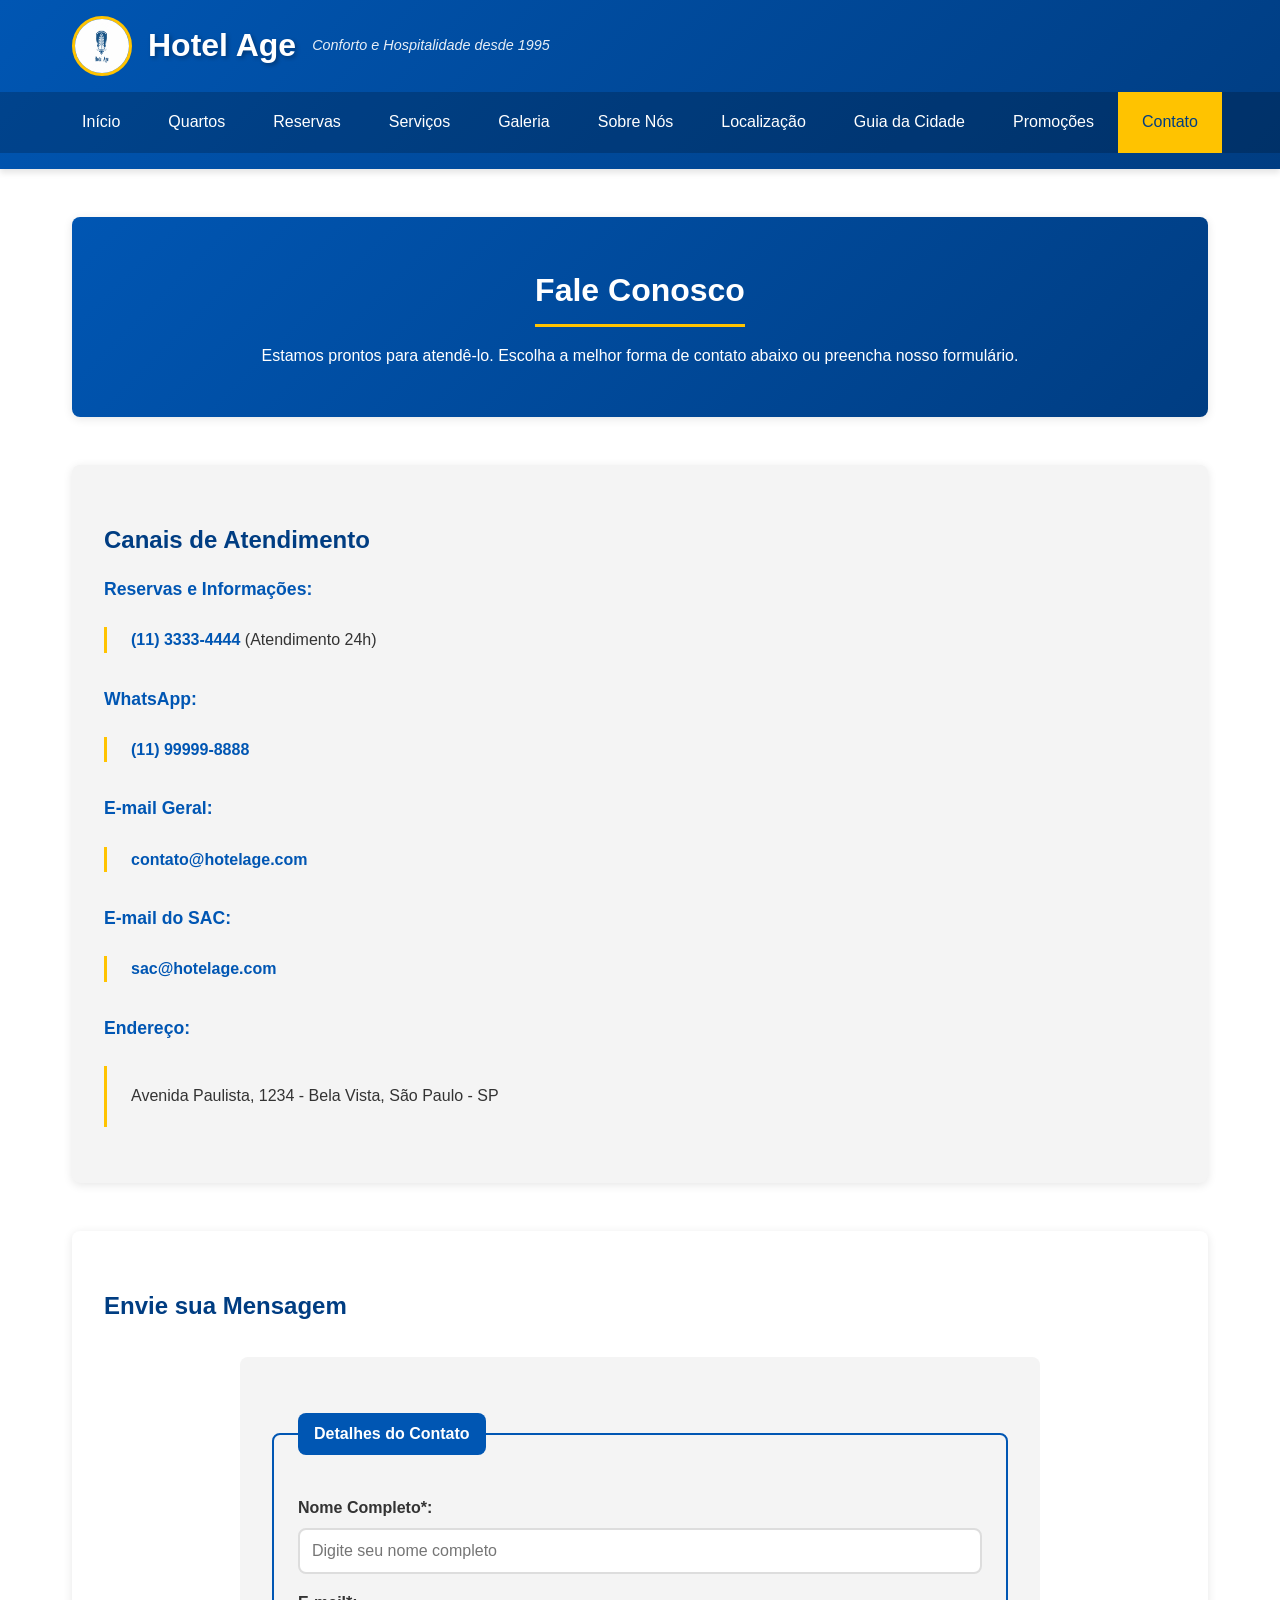
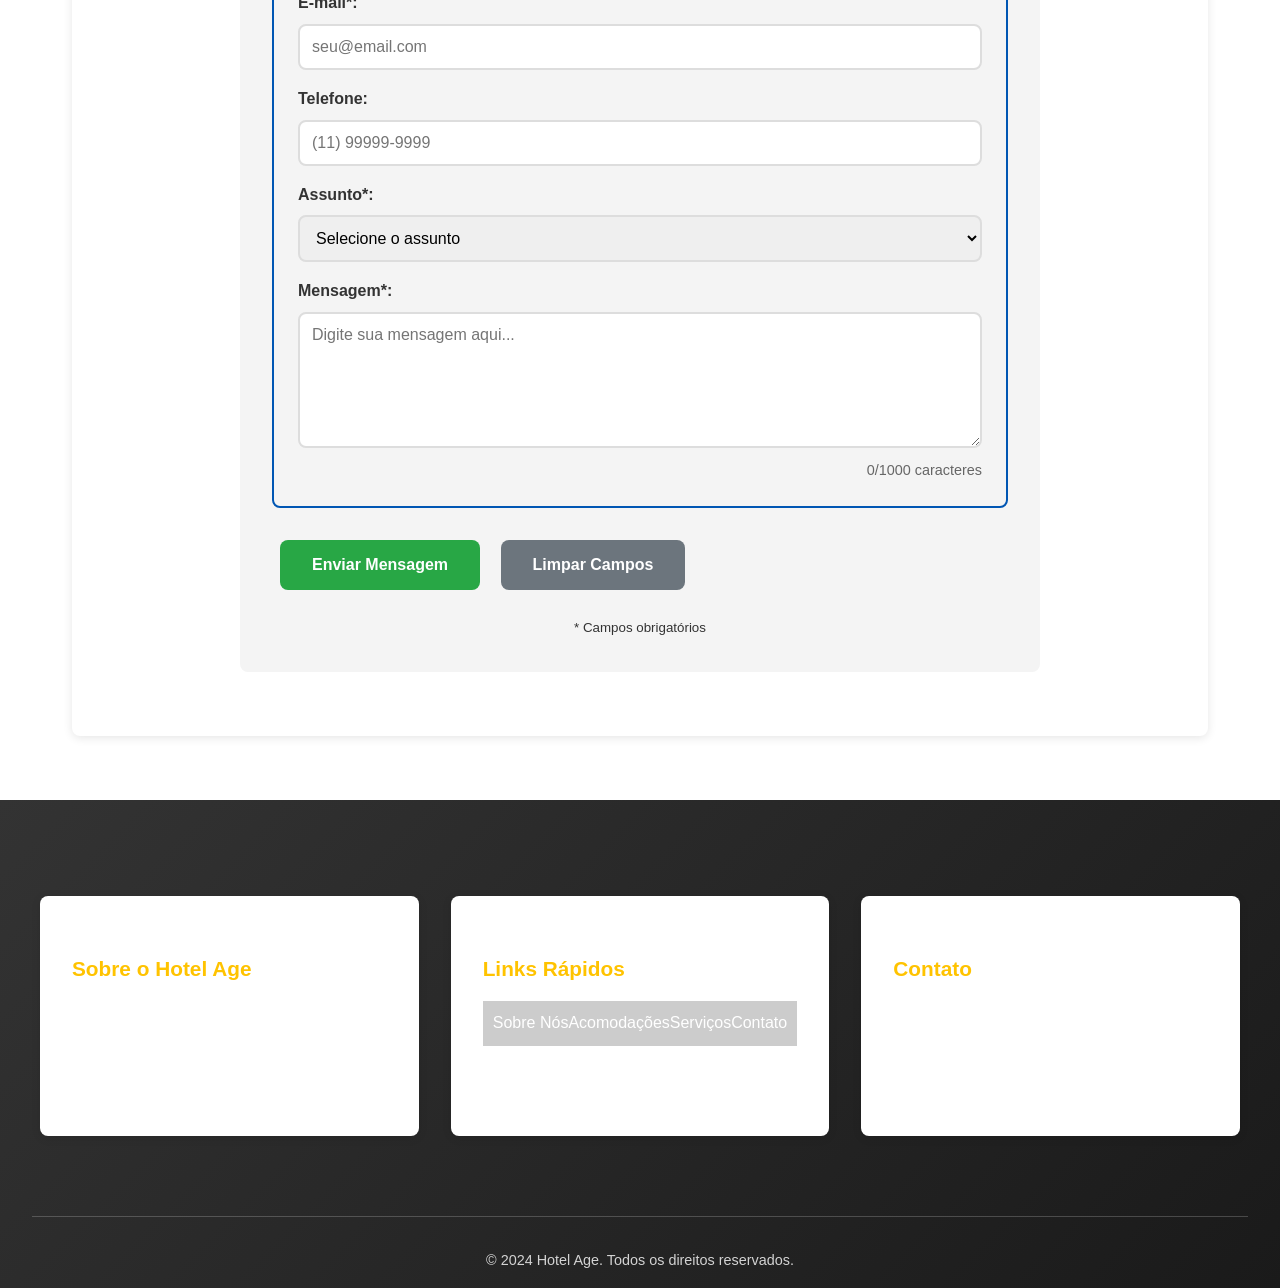
==== contato.html @ 26980107 "Add files via upload" ====
<!DOCTYPE html>
<html lang="pt-BR">
<head>
    <meta charset="UTF-8">
    <meta name="viewport" content="width=device-width, initial-scale=1.0">
    <title>Hotel Age - Fale Conosco</title>
    <link rel="stylesheet" href="css/style.css">
</head>
<body>
    <header>
        <div>
            <img src="img/logo hotel.png" alt="Logo Hotel Age - Sua melhor hospedagem">
            <h1>Hotel Age</h1>
            <p>Conforto e Hospitalidade desde 1995</p>
        </div>
        <nav aria-label="Menu Principal">
            <ul>
                <li><a href="index.html">Início</a></li>
                <li><a href="quartos.html">Quartos</a></li>
                <li><a href="reservas.html">Reservas</a></li>
                <li><a href="servicos.html">Serviços</a></li>
                <li><a href="galeria.html">Galeria</a></li>
                <li><a href="sobre.html">Sobre Nós</a></li>
                <li><a href="localizacao.html">Localização</a></li>
                <li><a href="guia-cidade.html">Guia da Cidade</a></li>
                <li><a href="promocoes.html">Promoções</a></li>
                <li><a href="contato.html" aria-current="page">Contato</a></li>
            </ul>
        </nav>
    </header>

    <main>
        <section id="header-contato">
            <h2>Fale Conosco</h2>
            <p>Estamos prontos para atendê-lo. Escolha a melhor forma de contato abaixo ou preencha nosso formulário.</p>
        </section>

        <section id="info-contato">
            <h3>Canais de Atendimento</h3>
            <dl>
                <dt>Reservas e Informações:</dt>
                <dd><a href="tel:+551133334444">(11) 3333-4444</a> (Atendimento 24h)</dd>
                
                <dt>WhatsApp:</dt>
                <dd><a href="https://wa.me/5511999998888" target="_blank">(11) 99999-8888</a></dd>
                
                <dt>E-mail Geral:</dt>
                <dd><a href="mailto:contato@hotelage.com">contato@hotelage.com</a></dd>
                
                <dt>E-mail do SAC:</dt>
                <dd><a href="mailto:sac@hotelage.com">sac@hotelage.com</a></dd>
                
                <dt>Endereço:</dt>
                <dd><address>Avenida Paulista, 1234 - Bela Vista, São Paulo - SP</address></dd>
            </dl>
        </section>

        <section id="formulario-contato">
            <h3>Envie sua Mensagem</h3>
            <form action="enviar_contato.php" method="post">
                <fieldset>
                    <legend>Detalhes do Contato</legend>

                    <div>
                        <label for="nome">Nome Completo*:</label>
                        <input type="text" id="nome" name="nome" required placeholder="Digite seu nome completo">
                    </div>

                    <div>
                        <label for="email-contato">E-mail*:</label>
                        <input type="email" id="email-contato" name="email" required placeholder="seu@email.com">
                    </div>

                    <div>
                        <label for="telefone">Telefone:</label>
                        <input type="tel" id="telefone" name="telefone" placeholder="(11) 99999-9999">
                    </div>

                    <div>
                        <label for="assunto">Assunto*:</label>
                        <select id="assunto" name="assunto" required>
                            <option value="">Selecione o assunto</option>
                            <option value="reserva">Dúvidas sobre Reserva</option>
                            <option value="orcamento">Orçamento para Eventos</option>
                            <option value="feedback">Sugestões ou Reclamações (SAC)</option>
                            <option value="outros">Outros Assuntos</option>
                        </select>
                    </div>

                    <div>
                        <label for="mensagem">Mensagem*:</label>
                        <textarea id="mensagem" name="mensagem" rows="6" required maxlength="1000" placeholder="Digite sua mensagem aqui..."></textarea>
                    </div>
                </fieldset>

                <div>
                    <button type="submit">Enviar Mensagem</button>
                    <button type="reset">Limpar Campos</button>
                </div>

                <p style="text-align: center; margin-top: 1rem;"><small>* Campos obrigatórios</small></p>
            </form>
        </section>
    </main>

    <footer>
        <div>
            <section>
                <h3>Sobre o Hotel Age</h3>
                <p>Desde 1995 oferecendo a melhor experiência em hospitalidade.</p>
            </section>

            <section>
                <h3>Links Rápidos</h3>
                <nav aria-label="Links do Rodapé">
                    <ul>
                        <li><a href="sobre.html">Sobre Nós</a></li>
                        <li><a href="quartos.html">Acomodações</a></li>
                        <li><a href="servicos.html">Serviços</a></li>
                        <li><a href="contato.html">Contato</a></li>
                    </ul>
                </nav>
            </section>

            <section>
                <h3>Contato</h3>
                <address>
                    <p>Rua Palmeira de Leque, Av. São Miguel, 45</p>
                    <p>São Paulo - SP, 08061-430</p>
                    <p>Tel: <a href="tel:+551133334444">(11) 94554-4267</a></p>
                </address>
            </section>
        </div>

        <hr>

        <div>
            <p>&copy; 2024 Hotel Age. Todos os direitos reservados.</p>
        </div>
    </footer>

    <script src="js/script.js"></script>
</body>
</html>
---- css/style.css ----
/* ===================================
   HOTEL AGE - ESTILOS PRINCIPAIS
   =================================== */

/* Reset e Configurações Gerais */
* {
    margin: 0;
    padding: 0;
    box-sizing: border-box;
}

:root {
    --primary-color: #0056b3;
    --secondary-color: #FFC300;
    --dark-blue: #003d82;
    --light-gray: #f4f4f4;
    --dark-gray: #333;
    --white: #ffffff;
    --text-color: #333;
    --border-radius: 8px;
    --transition: all 0.3s ease;
}

body {
    font-family: 'Segoe UI', Tahoma, Geneva, Verdana, sans-serif;
    line-height: 1.6;
    color: var(--text-color);
    background-color: var(--white);
}

img {
    max-width: 100%;
    height: auto;
    display: block;
}

a {
    text-decoration: none;
    color: inherit;
    transition: var(--transition);
}

/* ===================================
   HEADER E NAVEGAÇÃO
   =================================== */

header {
    background: linear-gradient(135deg, var(--primary-color), var(--dark-blue));
    color: var(--white);
    padding: 1rem 0;
    box-shadow: 0 4px 6px rgba(0, 0, 0, 0.1);
    position: sticky;
    top: 0;
    z-index: 1000;
}

header > div:first-child {
    max-width: 1200px;
    margin: 0 auto;
    padding: 0 2rem;
    display: flex;
    align-items: center;
    gap: 1rem;
}

header img {
    width: 60px;
    height: 60px;
    border-radius: 50%;
    border: 3px solid var(--secondary-color);
}

header h1 {
    font-size: 2rem;
    text-shadow: 2px 2px 4px rgba(0, 0, 0, 0.3);
}

header > div:first-child > p {
    font-size: 0.9rem;
    font-style: italic;
    opacity: 0.9;
}

/* Navegação */
nav {
    background-color: rgba(0, 0, 0, 0.2);
    margin-top: 1rem;
}

nav ul {
    list-style: none;
    display: flex;
    justify-content: center;
    flex-wrap: wrap;
    max-width: 1200px;
    margin: 0 auto;
    padding: 0 1rem;
}

nav li {
    margin: 0;
}

nav a {
    display: block;
    padding: 1rem 1.5rem;
    color: var(--white);
    font-weight: 500;
    transition: var(--transition);
    position: relative;
}

nav a:hover,
nav a[aria-current="page"] {
    background-color: var(--secondary-color);
    color: var(--dark-blue);
}

nav a::after {
    content: '';
    position: absolute;
    bottom: 0;
    left: 50%;
    width: 0;
    height: 3px;
    background-color: var(--secondary-color);
    transition: var(--transition);
    transform: translateX(-50%);
}

nav a:hover::after {
    width: 80%;
}

/* ===================================
   CAROUSEL / BANNER PRINCIPAL
   =================================== */

#hero {
    position: relative;
    overflow: hidden;
    background-color: var(--dark-gray);
    min-height: 500px;
}

.carousel-container {
    position: relative;
    width: 100%;
    height: 500px;
    overflow: hidden;
}

.carousel-slide {
    display: none;
    width: 100%;
    height: 100%;
    position: relative;
    animation: fadeIn 0.8s ease-in-out;
}

.carousel-slide.active {
    display: block;
}

.carousel-slide img {
    width: 100%;
    height: 100%;
    object-fit: cover;
}

.carousel-content {
    position: absolute;
    top: 50%;
    left: 50%;
    transform: translate(-50%, -50%);
    text-align: center;
    color: var(--white);
    background: rgba(0, 0, 0, 0.6);
    padding: 2rem 3rem;
    border-radius: var(--border-radius);
    backdrop-filter: blur(5px);
}

.carousel-content h2 {
    font-size: 2.5rem;
    margin-bottom: 1rem;
    text-shadow: 2px 2px 4px rgba(0, 0, 0, 0.5);
}

.carousel-content p {
    font-size: 1.2rem;
    margin-bottom: 1.5rem;
}

/* Controles do Carousel */
.carousel-btn {
    position: absolute;
    top: 50%;
    transform: translateY(-50%);
    background-color: rgba(0, 0, 0, 0.5);
    color: var(--white);
    border: none;
    padding: 1rem;
    cursor: pointer;
    font-size: 2rem;
    transition: var(--transition);
    z-index: 10;
}

.carousel-btn:hover {
    background-color: var(--secondary-color);
    color: var(--dark-blue);
}

.carousel-btn.prev {
    left: 1rem;
}

.carousel-btn.next {
    right: 1rem;
}

/* Indicadores do Carousel */
.carousel-indicators {
    position: absolute;
    bottom: 1rem;
    left: 50%;
    transform: translateX(-50%);
    display: flex;
    gap: 0.5rem;
    z-index: 10;
}

.indicator {
    width: 12px;
    height: 12px;
    border-radius: 50%;
    background-color: rgba(255, 255, 255, 0.5);
    border: 2px solid var(--white);
    cursor: pointer;
    transition: var(--transition);
}

.indicator.active {
    background-color: var(--secondary-color);
    transform: scale(1.2);
}

@keyframes fadeIn {
    from {
        opacity: 0;
    }
    to {
        opacity: 1;
    }
}

/* ===================================
   MAIN CONTENT
   =================================== */

main {
    max-width: 1200px;
    margin: 2rem auto;
    padding: 0 2rem;
}

section {
    margin: 3rem 0;
    padding: 2rem;
    background-color: var(--white);
    border-radius: var(--border-radius);
    box-shadow: 0 2px 10px rgba(0, 0, 0, 0.1);
}

section h2 {
    color: var(--primary-color);
    font-size: 2rem;
    margin-bottom: 1rem;
    padding-bottom: 0.5rem;
    border-bottom: 3px solid var(--secondary-color);
}

section h3 {
    color: var(--dark-blue);
    font-size: 1.5rem;
    margin: 1.5rem 0 1rem;
}

section h4 {
    color: var(--primary-color);
    font-size: 1.2rem;
    margin: 1rem 0 0.5rem;
}

/* ===================================
   SELO DE QUALIDADE
   =================================== */

#selo-qualidade {
    text-align: center;
    background: linear-gradient(135deg, var(--light-gray), var(--white));
}

#selo-qualidade svg {
    margin: 1rem auto;
    filter: drop-shadow(0 4px 6px rgba(0, 0, 0, 0.2));
}

/* ===================================
   FORMULÁRIOS
   =================================== */

form {
    background-color: var(--light-gray);
    padding: 2rem;
    border-radius: var(--border-radius);
    max-width: 800px;
    margin: 2rem auto;
}

fieldset {
    border: 2px solid var(--primary-color);
    border-radius: var(--border-radius);
    padding: 1.5rem;
    margin: 1.5rem 0;
}

legend {
    background-color: var(--primary-color);
    color: var(--white);
    padding: 0.5rem 1rem;
    border-radius: var(--border-radius);
    font-weight: bold;
}

label {
    display: block;
    margin-top: 1rem;
    font-weight: 600;
    color: var(--dark-gray);
}

input[type="text"],
input[type="email"],
input[type="tel"],
input[type="date"],
input[type="number"],
select,
textarea {
    width: 100%;
    padding: 0.75rem;
    margin-top: 0.5rem;
    border: 2px solid #ddd;
    border-radius: var(--border-radius);
    font-size: 1rem;
    transition: var(--transition);
    font-family: inherit;
}

input:focus,
select:focus,
textarea:focus {
    outline: none;
    border-color: var(--primary-color);
    box-shadow: 0 0 0 3px rgba(0, 86, 179, 0.1);
}

textarea {
    resize: vertical;
    min-height: 120px;
}

button {
    background-color: var(--primary-color);
    color: var(--white);
    padding: 1rem 2rem;
    border: none;
    border-radius: var(--border-radius);
    font-size: 1rem;
    font-weight: bold;
    cursor: pointer;
    transition: var(--transition);
    margin: 0.5rem;
}

button:hover {
    background-color: var(--dark-blue);
    transform: translateY(-2px);
    box-shadow: 0 4px 8px rgba(0, 0, 0, 0.2);
}

button[type="reset"] {
    background-color: #6c757d;
}

button[type="reset"]:hover {
    background-color: #5a6268;
}

button[type="submit"] {
    background-color: #28a745;
}

button[type="submit"]:hover {
    background-color: #218838;
}

/* Estilos específicos para formulário de contato */
#header-contato {
    background: linear-gradient(135deg, var(--primary-color), var(--dark-blue));
    color: var(--white);
    text-align: center;
    padding: 3rem 2rem;
    border-radius: var(--border-radius);
}

#header-contato h2 {
    color: var(--white);
    border-bottom: 3px solid var(--secondary-color);
    display: inline-block;
    padding-bottom: 0.5rem;
}

#info-contato {
    background-color: var(--light-gray);
}

#info-contato dl {
    display: grid;
    gap: 1.5rem;
}

#info-contato dt {
    font-size: 1.1rem;
    color: var(--primary-color);
    margin-top: 0;
}

#info-contato dd {
    margin-left: 0;
    padding-left: 1.5rem;
    border-left: 3px solid var(--secondary-color);
}

#info-contato a {
    color: var(--primary-color);
    font-weight: 600;
}

#info-contato a:hover {
    color: var(--dark-blue);
    text-decoration: underline;
}

#formulario-contato {
    background-color: var(--white);
}

#formulario-contato form > div:last-child {
    text-align: center;
    margin-top: 2rem;
}

/* ===================================
   CARTÕES E ARTIGOS
   =================================== */

article {
    margin: 2rem 0;
    padding: 2rem;
    background-color: var(--white);
    border-radius: var(--border-radius);
    box-shadow: 0 4px 6px rgba(0, 0, 0, 0.1);
    transition: var(--transition);
}

article:hover {
    transform: translateY(-5px);
    box-shadow: 0 8px 15px rgba(0, 0, 0, 0.2);
}

article img {
    border-radius: var(--border-radius);
    margin: 1rem 0;
}

article header h3,
article header h4 {
    color: var(--primary-color);
}

figure {
    margin: 1.5rem 0;
}

figcaption {
    text-align: center;
    font-style: italic;
    color: #666;
    margin-top: 0.5rem;
}

/* ===================================
   TABELAS
   =================================== */

table {
    width: 100%;
    border-collapse: collapse;
    margin: 2rem 0;
    background-color: var(--white);
    box-shadow: 0 2px 10px rgba(0, 0, 0, 0.1);
}

table caption {
    font-size: 1.3rem;
    font-weight: bold;
    color: var(--primary-color);
    padding: 1rem;
    background-color: var(--light-gray);
}

th {
    background-color: var(--primary-color);
    color: var(--white);
    padding: 1rem;
    text-align: left;
    font-weight: bold;
}

td {
    padding: 1rem;
    border-bottom: 1px solid #ddd;
}

tr:hover {
    background-color: var(--light-gray);
}

/* ===================================
   LISTAS
   =================================== */

ul, ol {
    margin: 1rem 0;
    padding-left: 2rem;
}

li {
    margin: 0.5rem 0;
    line-height: 1.8;
}

dl {
    margin: 1rem 0;
}

dt {
    font-weight: bold;
    color: var(--primary-color);
    margin-top: 1rem;
}

dd {
    margin-left: 2rem;
    margin-bottom: 0.5rem;
}

/* ===================================
   GALERIA
   =================================== */

#galeria-quartos > article > div,
#galeria-areas-comuns > article > div,
#galeria-restaurante > div {
    display: grid;
    grid-template-columns: repeat(auto-fit, minmax(300px, 1fr));
    gap: 1.5rem;
    margin: 1.5rem 0;
}

/* ===================================
   VÍDEO E ÁUDIO
   =================================== */

video, audio {
    width: 100%;
    max-width: 800px;
    margin: 1rem auto;
    display: block;
    border-radius: var(--border-radius);
    box-shadow: 0 4px 10px rgba(0, 0, 0, 0.2);
}

/* ===================================
   LOCALIZAÇÃO / IFRAME
   =================================== */

iframe {
    width: 100%;
    max-width: 100%;
    height: 450px;
    border: none;
    border-radius: var(--border-radius);
    box-shadow: 0 4px 10px rgba(0, 0, 0, 0.2);
    margin: 2rem 0;
}

/* Estilos específicos para página de localização */
body > h1 {
    color: var(--primary-color);
    text-align: center;
    padding: 2rem;
    margin: 2rem auto;
    max-width: 1200px;
}

body > iframe {
    display: block;
    margin: 0 auto;
    max-width: 1200px;
}

body > p {
    text-align: center;
    font-size: 1.2rem;
    color: var(--dark-gray);
    margin: 2rem auto;
    max-width: 1200px;
    padding: 0 2rem;
}

/* ===================================
   ENDEREÇO
   =================================== */

address {
    font-style: normal;
    line-height: 1.8;
    margin: 1rem 0;
}

/* ===================================
   LINKS E BOTÕES CTA
   =================================== */

section#cta,
section#cta-galeria,
section#ajuda {
    text-align: center;
    background: linear-gradient(135deg, var(--primary-color), var(--dark-blue));
    color: var(--white);
    padding: 3rem 2rem;
}

section#cta h2,
section#cta-galeria h2 {
    color: var(--white);
    border-bottom: 3px solid var(--secondary-color);
    display: inline-block;
    padding-bottom: 0.5rem;
}

section#cta a,
section#cta-galeria a,
.btn-primary {
    display: inline-block;
    background-color: var(--secondary-color);
    color: var(--dark-blue);
    padding: 1rem 2rem;
    margin: 1rem 0.5rem;
    border-radius: var(--border-radius);
    font-weight: bold;
    transition: var(--transition);
}

section#cta a:hover,
section#cta-galeria a:hover,
.btn-primary:hover {
    background-color: var(--white);
    transform: translateY(-3px);
    box-shadow: 0 6px 12px rgba(0, 0, 0, 0.3);
}

/* ===================================
   FOOTER
   =================================== */

footer {
    background: linear-gradient(135deg, var(--dark-gray), #1a1a1a);
    color: var(--white);
    padding: 3rem 2rem 1rem;
    margin-top: 4rem;
}

footer > div:first-child {
    max-width: 1200px;
    margin: 0 auto;
    display: grid;
    grid-template-columns: repeat(auto-fit, minmax(250px, 1fr));
    gap: 2rem;
}

footer h3 {
    color: var(--secondary-color);
    margin-bottom: 1rem;
    font-size: 1.3rem;
}

footer nav ul {
    list-style: none;
    padding: 0;
}

footer nav a {
    color: var(--white);
    display: block;
    padding: 0.5rem 0;
    transition: var(--transition);
}

footer nav a:hover {
    color: var(--secondary-color);
    padding-left: 0.5rem;
}

footer hr {
    margin: 2rem 0;
    border: none;
    border-top: 1px solid rgba(255, 255, 255, 0.2);
}

footer > div:last-child {
    text-align: center;
    font-size: 0.9rem;
    opacity: 0.8;
}

/* ===================================
   RESPONSIVIDADE
   =================================== */

@media (max-width: 768px) {
    header h1 {
        font-size: 1.5rem;
    }
    
    nav ul {
        flex-direction: column;
    }
    
    nav a {
        padding: 0.75rem 1rem;
    }
    
    .carousel-content h2 {
        font-size: 1.8rem;
    }
    
    .carousel-content p {
        font-size: 1rem;
    }
    
    .carousel-btn {
        padding: 0.5rem;
        font-size: 1.5rem;
    }
    
    main {
        padding: 0 1rem;
    }
    
    section {
        padding: 1.5rem;
    }
    
    table {
        font-size: 0.9rem;
    }
    
    th, td {
        padding: 0.5rem;
    }
}

@media (max-width: 480px) {
    .carousel-container {
        height: 300px;
    }
    
    .carousel-content {
        padding: 1rem 1.5rem;
    }
    
    .carousel-content h2 {
        font-size: 1.3rem;
    }
    
    .carousel-content p {
        font-size: 0.9rem;
    }
}

/* ===================================
   ANIMAÇÕES
   =================================== */

@keyframes slideInFromLeft {
    from {
        transform: translateX(-100%);
        opacity: 0;
    }
    to {
        transform: translateX(0);
        opacity: 1;
    }
}

@keyframes slideInFromRight {
    from {
        transform: translateX(100%);
        opacity: 0;
    }
    to {
        transform: translateX(0);
        opacity: 1;
    }
}

.animate-left {
    animation: slideInFromLeft 0.8s ease-out;
}

.animate-right {
    animation: slideInFromRight 0.8s ease-out;
}
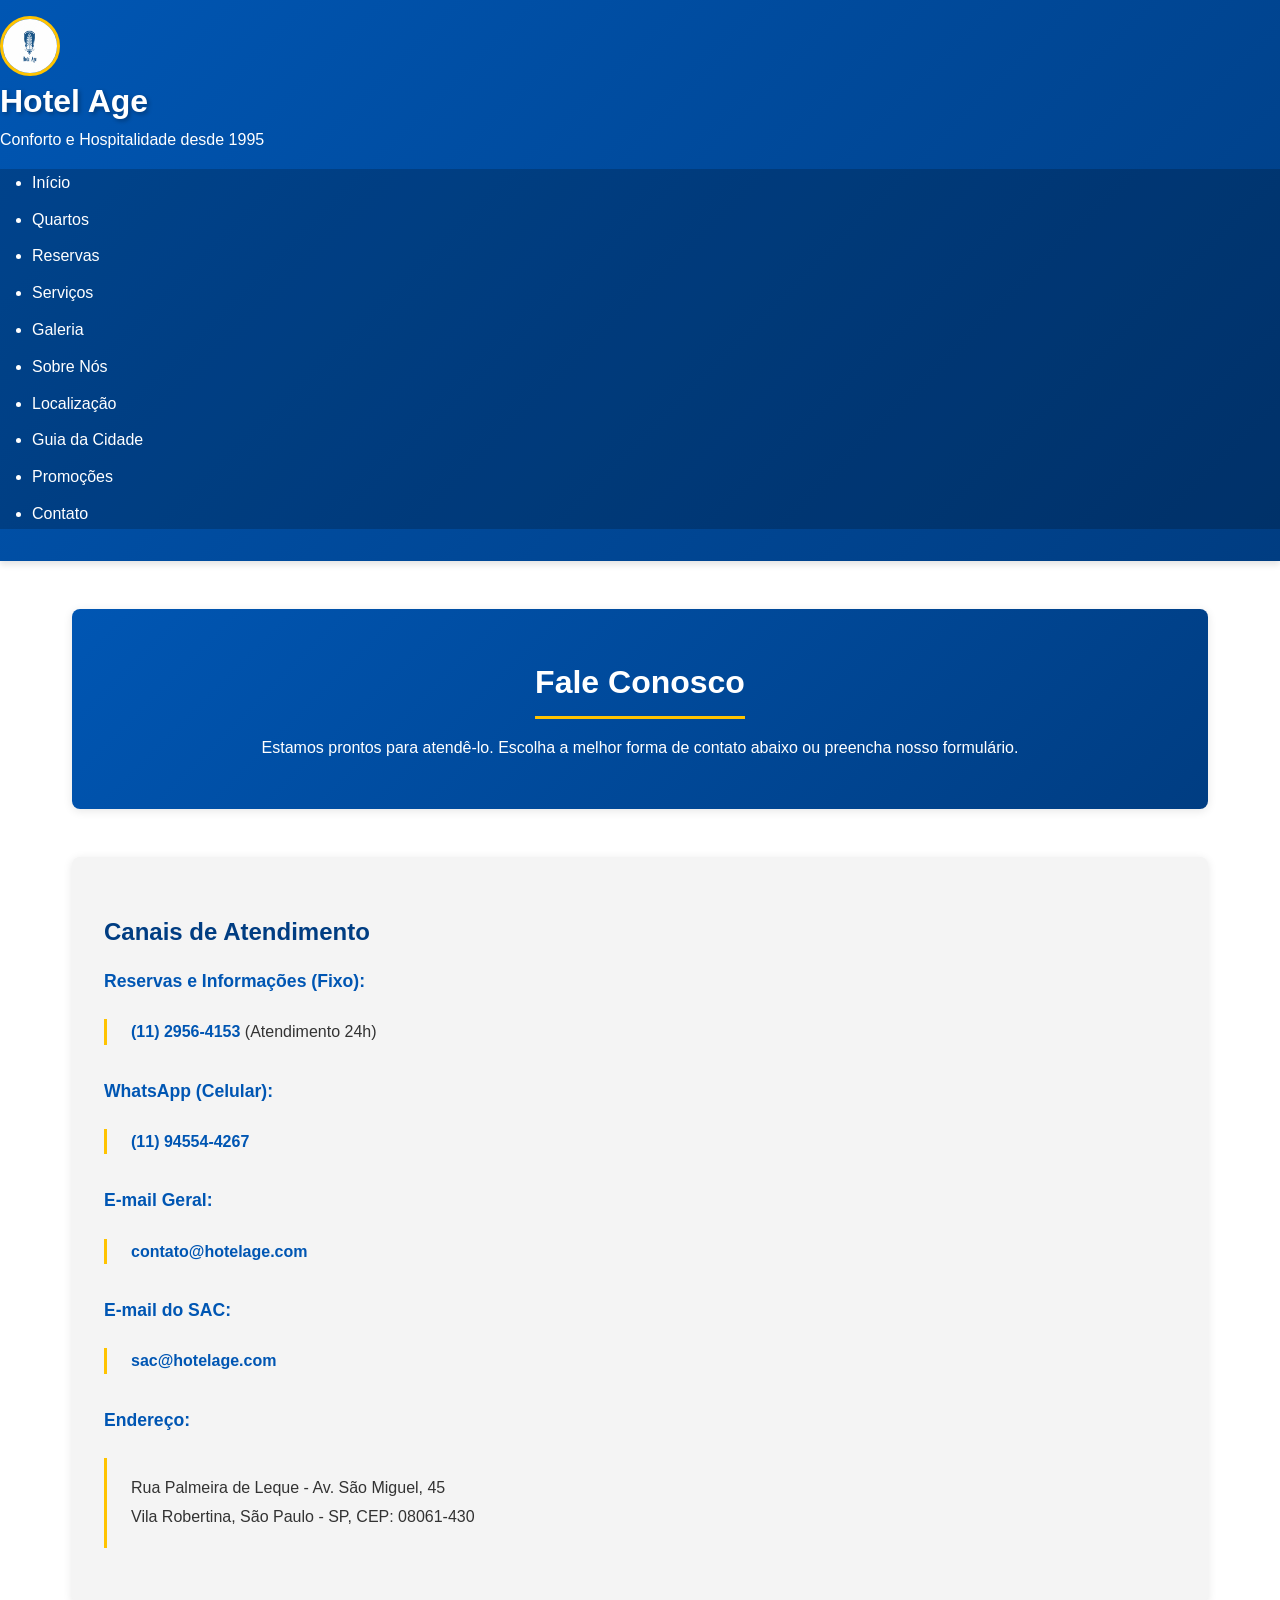
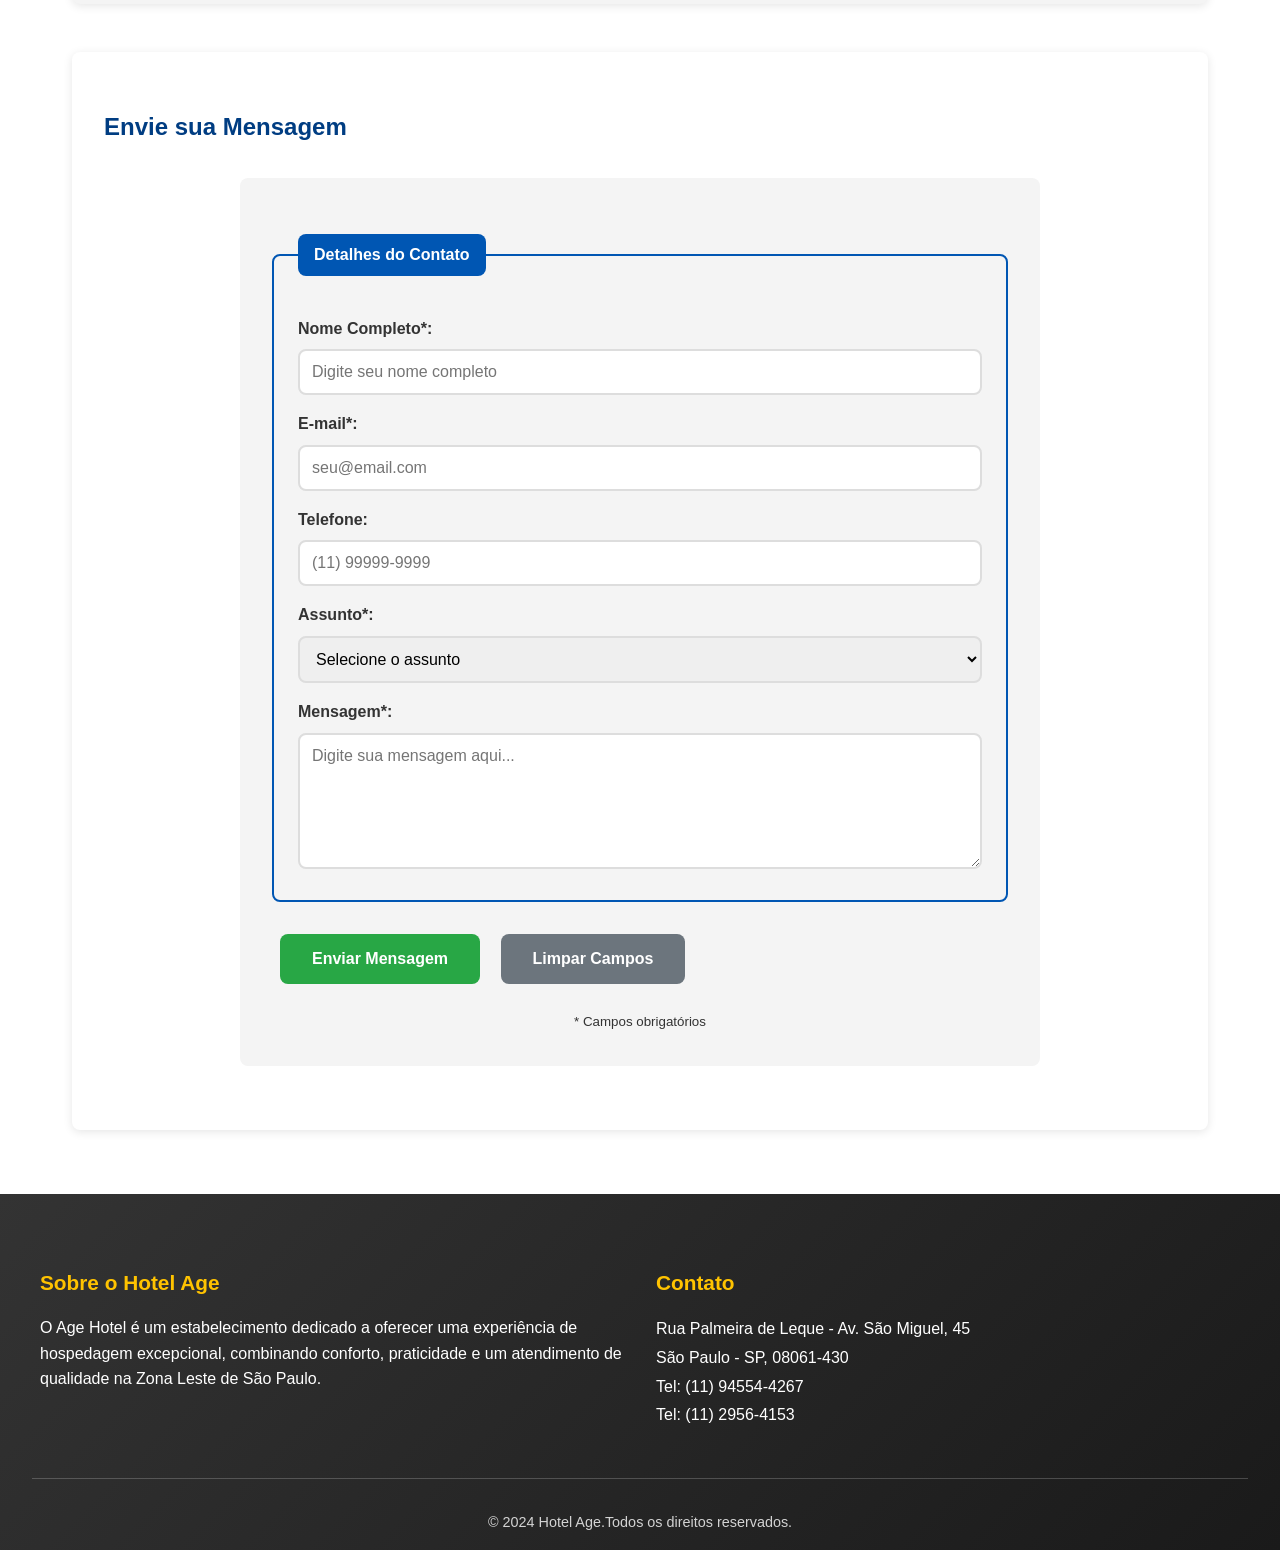
==== commit c6d18718: "Add files via upload" ====
--- a/contato.html
+++ b/contato.html
@@ -4,6 +4,7 @@
     <meta charset="UTF-8">
     <meta name="viewport" content="width=device-width, initial-scale=1.0">
     <title>Hotel Age - Fale Conosco</title>
+    <link rel="stylesheet" href="https://cdnjs.cloudflare.com/ajax/libs/font-awesome/6.0.0-beta3/css/all.min.css">
     <link rel="stylesheet" href="css/style.css">
 </head>
 <body>
@@ -37,22 +38,22 @@
 
         <section id="info-contato">
             <h3>Canais de Atendimento</h3>
-            <dl>
-                <dt>Reservas e Informações:</dt>
-                <dd><a href="tel:+551133334444">(11) 3333-4444</a> (Atendimento 24h)</dd>
-                
-                <dt>WhatsApp:</dt>
-                <dd><a href="https://wa.me/5511999998888" target="_blank">(11) 99999-8888</a></dd>
-                
-                <dt>E-mail Geral:</dt>
-                <dd><a href="mailto:contato@hotelage.com">contato@hotelage.com</a></dd>
-                
-                <dt>E-mail do SAC:</dt>
-                <dd><a href="mailto:sac@hotelage.com">sac@hotelage.com</a></dd>
-                
-                <dt>Endereço:</dt>
-                <dd><address>Avenida Paulista, 1234 - Bela Vista, São Paulo - SP</address></dd>
-            </dl>
+             <dl>
+                 <dt>Reservas e Informações (Fixo):</dt>
+                 <dd><a href="tel:+551129564153">(11) 2956-4153</a> (Atendimento 24h)</dd>
+                 
+                 <dt>WhatsApp (Celular):</dt>
+                 <dd><a href="https://wa.me/5511945544267" target="_blank">(11) 94554-4267</a></dd>
+                 
+                 <dt>E-mail Geral:</dt>
+                 <dd><a href="mailto:contato@hotelage.com">contato@hotelage.com</a></dd>
+                 
+                 <dt>E-mail do SAC:</dt>
+                 <dd><a href="mailto:sac@hotelage.com">sac@hotelage.com</a></dd>
+                 
+                 <dt>Endereço:</dt>
+                 <dd><address>Rua Palmeira de Leque - Av. São Miguel, 45<br>Vila Robertina, São Paulo - SP, CEP: 08061-430</address></dd>
+             </dl>
         </section>
 
         <section id="formulario-contato">
@@ -76,7 +77,7 @@
                         <input type="tel" id="telefone" name="telefone" placeholder="(11) 99999-9999">
                     </div>
 
-                    <div>
+                   <div>
                         <label for="assunto">Assunto*:</label>
                         <select id="assunto" name="assunto" required>
                             <option value="">Selecione o assunto</option>
@@ -85,12 +86,12 @@
                             <option value="feedback">Sugestões ou Reclamações (SAC)</option>
                             <option value="outros">Outros Assuntos</option>
                         </select>
-                    </div>
+                   </div>
 
-                    <div>
+                   <div>
                         <label for="mensagem">Mensagem*:</label>
                         <textarea id="mensagem" name="mensagem" rows="6" required maxlength="1000" placeholder="Digite sua mensagem aqui..."></textarea>
-                    </div>
+                   </div>
                 </fieldset>
 
                 <div>
@@ -107,27 +108,15 @@
         <div>
             <section>
                 <h3>Sobre o Hotel Age</h3>
-                <p>Desde 1995 oferecendo a melhor experiência em hospitalidade.</p>
+                <p>O Age Hotel é um estabelecimento dedicado a oferecer uma experiência de hospedagem excepcional, combinando conforto, praticidade e um atendimento de qualidade na Zona Leste de São Paulo.</p>
             </section>
-
-            <section>
-                <h3>Links Rápidos</h3>
-                <nav aria-label="Links do Rodapé">
-                    <ul>
-                        <li><a href="sobre.html">Sobre Nós</a></li>
-                        <li><a href="quartos.html">Acomodações</a></li>
-                        <li><a href="servicos.html">Serviços</a></li>
-                        <li><a href="contato.html">Contato</a></li>
-                    </ul>
-                </nav>
-            </section>
-
+       
             <section>
                 <h3>Contato</h3>
                 <address>
-                    <p>Rua Palmeira de Leque, Av. São Miguel, 45</p>
+                    <p>Rua Palmeira de Leque - Av. São Miguel, 45</p>
                     <p>São Paulo - SP, 08061-430</p>
-                    <p>Tel: <a href="tel:+551133334444">(11) 94554-4267</a></p>
+                    <p>Tel: <a href="tel:+551129564153">(11) 94554-4267</a></p> <p>Tel: <a href="tel:+551129564153">(11) 2956-4153</a></p>
                 </address>
             </section>
         </div>
@@ -135,10 +124,13 @@
         <hr>
 
         <div>
-            <p>&copy; 2024 Hotel Age. Todos os direitos reservados.</p>
+            <p>&copy; 2024 Hotel Age.Todos os direitos reservados.</p>
         </div>
     </footer>
 
     <script src="js/script.js"></script>
 </body>
-</html>+</html>
+
+
+
--- a/css/style.css
+++ b/css/style.css
@@ -54,7 +54,7 @@
     z-index: 1000;
 }
 
-header > div:first-child {
+header > .header-content { /* Wrapper para logo, título, slogan e hambúrguer */
     max-width: 1200px;
     margin: 0 auto;
     padding: 0 2rem;
@@ -68,17 +68,21 @@
     height: 60px;
     border-radius: 50%;
     border: 3px solid var(--secondary-color);
+    flex-shrink: 0; /* Impede que a imagem encolha */
 }
 
 header h1 {
     font-size: 2rem;
     text-shadow: 2px 2px 4px rgba(0, 0, 0, 0.3);
-}
-
-header > div:first-child > p {
+    flex-shrink: 0; /* Impede que o título encolha */
+}
+
+header > .header-content > p { /* Slogan */
     font-size: 0.9rem;
     font-style: italic;
     opacity: 0.9;
+    margin: 0;
+    flex-grow: 1; /* Permite que o slogan ocupe o espaço restante */
 }
 
 /* Navegação */
@@ -87,7 +91,7 @@
     margin-top: 1rem;
 }
 
-nav ul {
+.nav-list {
     list-style: none;
     display: flex;
     justify-content: center;
@@ -97,11 +101,11 @@
     padding: 0 1rem;
 }
 
-nav li {
+.nav-list li {
     margin: 0;
 }
 
-nav a {
+.nav-list a {
     display: block;
     padding: 1rem 1.5rem;
     color: var(--white);
@@ -110,13 +114,13 @@
     position: relative;
 }
 
-nav a:hover,
-nav a[aria-current="page"] {
+.nav-list a:hover,
+.nav-list a[aria-current="page"] {
     background-color: var(--secondary-color);
     color: var(--dark-blue);
 }
 
-nav a::after {
+.nav-list a::after {
     content: '';
     position: absolute;
     bottom: 0;
@@ -128,9 +132,46 @@
     transform: translateX(-50%);
 }
 
-nav a:hover::after {
+.nav-list a:hover::after {
     width: 80%;
 }
+
+/* Botão de Hambúrguer */
+.hamburger-menu {
+    display: none; /* Esconde por padrão em telas maiores */
+    flex-direction: column;
+    justify-content: space-around;
+    width: 30px;
+    height: 25px;
+    background: transparent;
+    border: none;
+    cursor: pointer;
+    padding: 0;
+    margin-left: auto; /* Empurra o botão para a direita */
+    z-index: 1001; /* Garante que fique acima de tudo */
+}
+
+.hamburger-menu .bar {
+    width: 100%;
+    height: 3px;
+    background-color: var(--white);
+    border-radius: 10px;
+    transition: all 0.3s ease;
+}
+
+/* Animação do botão de hambúrguer */
+.hamburger-menu.open .bar:nth-child(1) {
+    transform: translateY(11px) rotate(45deg);
+}
+
+.hamburger-menu.open .bar:nth-child(2) {
+    opacity: 0;
+}
+
+.hamburger-menu.open .bar:nth-child(3) {
+    transform: translateY(-11px) rotate(-45deg);
+}
+
 
 /* ===================================
    CAROUSEL / BANNER PRINCIPAL
@@ -140,7 +181,11 @@
     position: relative;
     overflow: hidden;
     background-color: var(--dark-gray);
-    min-height: 500px;
+    min-height: 500px; /* Garante altura mínima para o carousel */
+    padding: 0; /* Remove padding da section */
+    margin: 0; /* Remove margin da section */
+    box-shadow: none; /* Remove sombra da section */
+    border-radius: 0; /* Remove borda da section */
 }
 
 .carousel-container {
@@ -179,12 +224,16 @@
     padding: 2rem 3rem;
     border-radius: var(--border-radius);
     backdrop-filter: blur(5px);
+    z-index: 5; /* Garante que o conteúdo fique sobre a imagem */
 }
 
 .carousel-content h2 {
     font-size: 2.5rem;
     margin-bottom: 1rem;
     text-shadow: 2px 2px 4px rgba(0, 0, 0, 0.5);
+    color: var(--white); /* Garante a cor no H2 */
+    border-bottom: none; /* Remove borda padrão do H2 de section */
+    padding-bottom: 0;
 }
 
 .carousel-content p {
@@ -282,27 +331,27 @@
 }
 
 section h3 {
-    color: var(--dark-blue);
+    color: var(--dark-blue); /* Cor padrão para h3 em fundos claros */
     font-size: 1.5rem;
     margin: 1.5rem 0 1rem;
 }
 
 section h4 {
-    color: var(--primary-color);
+    color: var(--primary-color); /* Cor padrão para h4 em fundos claros */
     font-size: 1.2rem;
     margin: 1rem 0 0.5rem;
 }
 
 /* ===================================
-   SELO DE QUALIDADE
-   =================================== */
-
-#selo-qualidade {
+   CERTIFICAÇÃO (sobre.html)
+   =================================== */
+
+#certificacao {
     text-align: center;
     background: linear-gradient(135deg, var(--light-gray), var(--white));
 }
 
-#selo-qualidade svg {
+#certificacao svg {
     margin: 1rem auto;
     filter: drop-shadow(0 4px 6px rgba(0, 0, 0, 0.2));
 }
@@ -371,7 +420,8 @@
     min-height: 120px;
 }
 
-button {
+/* Botões para formulários */
+form button {
     background-color: var(--primary-color);
     color: var(--white);
     padding: 1rem 2rem;
@@ -384,25 +434,25 @@
     margin: 0.5rem;
 }
 
-button:hover {
+form button:hover {
     background-color: var(--dark-blue);
     transform: translateY(-2px);
     box-shadow: 0 4px 8px rgba(0, 0, 0, 0.2);
 }
 
-button[type="reset"] {
+form button[type="reset"] {
     background-color: #6c757d;
 }
 
-button[type="reset"]:hover {
+form button[type="reset"]:hover {
     background-color: #5a6268;
 }
 
-button[type="submit"] {
+form button[type="submit"] {
     background-color: #28a745;
 }
 
-button[type="submit"]:hover {
+form button[type="submit"]:hover {
     background-color: #218838;
 }
 
@@ -487,7 +537,7 @@
 
 article header h3,
 article header h4 {
-    color: var(--primary-color);
+    color: var(--primary-color); /* Cor padrão para h3 e h4 em fundos claros */
 }
 
 figure {
@@ -499,6 +549,133 @@
     font-style: italic;
     color: #666;
     margin-top: 0.5rem;
+}
+
+/* Layout de grid para os cartões de quartos na página inicial */
+.quartos-grid {
+    display: grid;
+    grid-template-columns: repeat(auto-fit, minmax(280px, 1fr));
+    gap: 2rem;
+    margin-top: 2rem;
+}
+
+.quarto-card {
+    border: 1px solid #ddd;
+    border-radius: var(--border-radius);
+    overflow: hidden;
+    text-align: center;
+    padding-bottom: 1.5rem; /* Espaço para o botão */
+    display: flex; /* Para empurrar o botão para o final */
+    flex-direction: column;
+    justify-content: space-between;
+}
+
+.quarto-card img {
+    width: 100%;
+    height: 200px; /* Altura fixa para as imagens */
+    object-fit: cover;
+    border-radius: var(--border-radius) var(--border-radius) 0 0;
+    margin-bottom: 1rem;
+}
+
+.quarto-card h3 {
+    color: var(--dark-blue);
+    font-size: 1.4rem;
+    margin-bottom: 0.5rem;
+    padding: 0 1rem;
+}
+
+.quarto-card p {
+    font-size: 0.95rem;
+    color: #666;
+    padding: 0 1rem;
+    margin-bottom: 1rem;
+    flex-grow: 1; /* Permite que o parágrafo ocupe o espaço restante */
+}
+
+/* Estilo para os detalhes dos quartos (quartos.html) */
+.quarto-detalhe {
+    display: flex;
+    flex-wrap: wrap; /* Permite que os itens quebrem a linha em telas menores */
+    gap: 2rem;
+    align-items: flex-start; /* Alinha o conteúdo ao topo */
+    margin-bottom: 3rem;
+    padding: 2rem;
+    background-color: var(--white);
+    border-radius: var(--border-radius);
+    box-shadow: 0 4px 12px rgba(0, 0, 0, 0.1);
+}
+
+/* Esta regra corrige o título do quarto que ficava "preso" no topo */
+/* e garante a cor do texto para ser visível */
+.quarto-detalhe header {
+    flex: 1 1 100%; /* Ocupa toda a largura da section */
+    background: linear-gradient(90deg, var(--dark-blue), var(--primary-color)); /* Fundo azul mais escuro */
+    color: var(--white); /* Garante que o texto do header seja branco */
+    padding: 1.5rem 2rem;
+    border-radius: var(--border-radius); /* Aplicar border-radius em todos os cantos */
+    margin-bottom: 1rem; /* Apenas um margin-bottom para separar do conteúdo */
+    box-shadow: 0 2px 5px rgba(0,0,0,0.2);
+    text-align: center;
+    position: static; /* ESSENCIAL: Remove qualquer comportamento sticky ou fixed herdado */
+    top: auto; /* Garante que não haja top fixo */
+    z-index: auto; /* Garante que não haja z-index alto que possa causar sobreposição */
+}
+
+/* Garante que o H3 dentro do cabeçalho azul seja branco */
+.quarto-detalhe header h3 {
+    color: var(--white);
+    font-size: 2rem;
+    margin-top: 0;
+    border-bottom: none; /* Remove borda padrão */
+    padding-bottom: 0;
+}
+/* Garante que o H4 (se existir) dentro do cabeçalho azul também seja branco */
+.quarto-detalhe header h4 {
+    color: var(--white);
+}
+
+
+.quarto-detalhe img {
+    flex: 1 1 400px; /* Largura mínima de 400px, pode crescer ou diminuir */
+    max-width: 100%; /* Garante que não ultrapasse o container */
+    height: 300px; /* Altura fixa para as imagens de detalhe */
+    object-fit: cover;
+    border-radius: var(--border-radius);
+    margin: 0; /* Remover margin padrão do article img */
+    box-shadow: 0 2px 8px rgba(0,0,0,0.1);
+}
+
+.quarto-info {
+    flex: 1 1 350px; /* Largura mínima de 350px, pode crescer ou diminuir */
+    display: flex;
+    flex-direction: column;
+    justify-content: space-between; /* Empurra o botão para o final */
+}
+
+.quarto-info p {
+    font-size: 1.1rem;
+    margin-bottom: 1.5rem;
+    color: var(--text-color);
+}
+
+.quarto-info ul {
+    list-style: disc;
+    margin-left: 1.5rem;
+    margin-bottom: 1.5rem;
+    color: #555;
+}
+
+.quarto-info li {
+    margin-bottom: 0.5rem;
+}
+
+.quarto-info .preco {
+    font-size: 1.3rem;
+    font-weight: bold;
+    color: var(--dark-blue);
+    margin-top: 1.5rem;
+    text-align: right;
 }
 
 /* ===================================
@@ -580,6 +757,22 @@
     margin: 1.5rem 0;
 }
 
+/* Estilo para as imagens da galeria */
+#galeria-quartos img,
+#galeria-areas-comuns img,
+#galeria-restaurante img {
+    border-radius: var(--border-radius);
+    box-shadow: 0 2px 8px rgba(0, 0, 0, 0.1);
+    transition: transform 0.3s ease, box-shadow 0.3s ease;
+}
+
+#galeria-quartos img:hover,
+#galeria-areas-comuns img:hover,
+#galeria-restaurante img:hover {
+    transform: scale(1.03);
+    box-shadow: 0 5px 15px rgba(0, 0, 0, 0.2);
+}
+
 /* ===================================
    VÍDEO E ÁUDIO
    =================================== */
@@ -597,38 +790,26 @@
    LOCALIZAÇÃO / IFRAME
    =================================== */
 
-iframe {
+.map-container {
+    position: relative;
+    padding-bottom: 56.25%; /* Proporção de vídeo 16:9 (altura/largura) */
+    height: 0;
+    overflow: hidden;
+    max-width: 100%;
+    background: var(--light-gray); /* Placeholder */
+    border-radius: var(--border-radius);
+    margin: 2rem 0;
+    box-shadow: 0 4px 10px rgba(0, 0, 0, 0.2);
+}
+
+.map-container iframe {
+    position: absolute;
+    top: 0;
+    left: 0;
     width: 100%;
-    max-width: 100%;
-    height: 450px;
-    border: none;
-    border-radius: var(--border-radius);
-    box-shadow: 0 4px 10px rgba(0, 0, 0, 0.2);
-    margin: 2rem 0;
-}
-
-/* Estilos específicos para página de localização */
-body > h1 {
-    color: var(--primary-color);
-    text-align: center;
-    padding: 2rem;
-    margin: 2rem auto;
-    max-width: 1200px;
-}
-
-body > iframe {
-    display: block;
-    margin: 0 auto;
-    max-width: 1200px;
-}
-
-body > p {
-    text-align: center;
-    font-size: 1.2rem;
-    color: var(--dark-gray);
-    margin: 2rem auto;
-    max-width: 1200px;
-    padding: 0 2rem;
+    height: 100%;
+    border: 0;
+    border-radius: var(--border-radius);
 }
 
 /* ===================================
@@ -642,45 +823,151 @@
 }
 
 /* ===================================
-   LINKS E BOTÕES CTA
-   =================================== */
+   LINKS E BOTÕES CTA (Botões Globais)
+   =================================== */
+
+/* Estilo para botões de ação principal */
+.btn-primary {
+    display: inline-block;
+    background-color: var(--primary-color); /* Azul padrão */
+    color: white;
+    padding: 12px 25px; /* Aumentado */
+    border: none;
+    border-radius: var(--border-radius);
+    text-decoration: none;
+    font-size: 1.1rem; /* Aumentado */
+    cursor: pointer;
+    transition: var(--transition);
+    text-align: center;
+    font-weight: bold;
+    margin-top: 20px; /* Para dar espaço */
+    box-shadow: 0 4px 8px rgba(0,0,0,0.1);
+}
+
+.btn-primary:hover {
+    background-color: var(--dark-blue); /* Azul mais escuro no hover */
+    transform: translateY(-2px);
+    box-shadow: 0 6px 12px rgba(0,0,0,0.2);
+}
+
+/* Estilo para botões secundários (ex: Saiba Mais) */
+.btn-secondary {
+    display: inline-block;
+    background-color: #6c757d; /* Cinza */
+    color: white;
+    padding: 10px 20px; /* Ajustado */
+    border: none;
+    border-radius: var(--border-radius);
+    text-decoration: none;
+    font-size: 1rem; /* Ajustado */
+    cursor: pointer;
+    transition: var(--transition);
+    text-align: center;
+    margin-top: 15px; /* Para separar do texto acima */
+    box-shadow: 0 2px 4px rgba(0,0,0,0.1);
+}
+
+.btn-secondary:hover {
+    background-color: #5a6268; /* Cinza mais escuro no hover */
+    transform: translateY(-1px);
+    box-shadow: 0 4px 8px rgba(0,0,0,0.2);
+}
+
+/* Estilo específico para o botão de reserva nos detalhes do quarto */
+.btn-reservar {
+    display: inline-block;
+    background-color: #28a745; /* Verde */
+    color: white;
+    padding: 14px 30px; /* Mais destaque */
+    border: none;
+    border-radius: var(--border-radius);
+    text-decoration: none;
+    font-size: 1.2rem; /* Mais destaque */
+    cursor: pointer;
+    transition: var(--transition);
+    text-align: center;
+    margin-top: 20px; /* Mais destaque */
+    font-weight: bold;
+    box-shadow: 0 4px 10px rgba(0,0,0,0.2);
+    width: 100%; /* Ocupa a largura total da coluna de info */
+    box-sizing: border-box;
+}
+
+.btn-reservar:hover {
+    background-color: #218838; /* Verde mais escuro no hover */
+    transform: translateY(-3px);
+    box-shadow: 0 6px 15px rgba(0,0,0,0.3);
+}
+
+/* Ajustes para layout dos botões em cards */
+.quarto-card a.btn-secondary {
+    margin-top: auto; /* Empurra o botão para a parte inferior do card */
+    width: fit-content; /* Ajusta a largura ao conteúdo */
+    align-self: center; /* Centraliza horizontalmente */
+}
+
+.quarto-detalhe .quarto-info a.btn-reservar {
+    margin-top: 20px; /* Espaço do botão */
+}
 
 section#cta,
 section#cta-galeria,
-section#ajuda {
+section#ajuda,
+section#header-promocoes,
+section#header-guia,
+section#header-quartos { /* Adicionado #header-quartos aqui */
     text-align: center;
     background: linear-gradient(135deg, var(--primary-color), var(--dark-blue));
-    color: var(--white);
+    color: var(--white); /* Garante que o texto dentro destas seções seja branco */
     padding: 3rem 2rem;
 }
 
 section#cta h2,
-section#cta-galeria h2 {
+section#cta-galeria h2,
+section#header-promocoes h2,
+section#header-guia h2,
+section#header-quartos h2 { /* Adicionado #header-quartos aqui */
     color: var(--white);
     border-bottom: 3px solid var(--secondary-color);
     display: inline-block;
     padding-bottom: 0.5rem;
 }
 
-section#cta a,
-section#cta-galeria a,
-.btn-primary {
-    display: inline-block;
-    background-color: var(--secondary-color);
-    color: var(--dark-blue);
-    padding: 1rem 2rem;
-    margin: 1rem 0.5rem;
-    border-radius: var(--border-radius);
-    font-weight: bold;
-    transition: var(--transition);
-}
-
-section#cta a:hover,
-section#cta-galeria a:hover,
-.btn-primary:hover {
-    background-color: var(--white);
-    transform: translateY(-3px);
-    box-shadow: 0 6px 12px rgba(0, 0, 0, 0.3);
+section#header-promocoes p,
+section#header-guia p,
+section#header-quartos p { /* Adicionado #header-quartos aqui, caso tenha parágrafo */
+    color: var(--white);
+    max-width: 800px;
+    margin: 1rem auto 0;
+    font-size: 1.1rem;
+    opacity: 0.9;
+}
+
+/* NOVO ESTILO: Cabeçalhos internos das seções de promoção (Natal e Ano Novo) */
+#promocao-natal header,
+#promocao-anonovo header {
+    background: linear-gradient(90deg, var(--dark-blue), var(--primary-color));
+    color: var(--white); /* Cor padrão do texto no cabeçalho será branca */
+    padding: 1.5rem 2rem;
+    border-radius: var(--border-radius) var(--border-radius) 0 0;
+    margin: -2rem -2rem 1rem -2rem; /* Ajusta para preencher a largura da section */
+    box-shadow: 0 2px 5px rgba(0,0,0,0.2);
+    text-align: center;
+}
+
+#promocao-natal header h3,
+#promocao-anonovo header h3 {
+    color: var(--white); /* Garante que o H3 seja branco no fundo escuro */
+    margin-top: 0;
+    border-bottom: none;
+    padding-bottom: 0;
+}
+
+#promocao-natal header h4,
+#promocao-anonovo header h4 {
+    color: var(--secondary-color); /* H4 em amarelo para um bom contraste e destaque */
+    margin-bottom: 0;
+    font-size: 1.3rem;
 }
 
 /* ===================================
@@ -689,7 +976,7 @@
 
 footer {
     background: linear-gradient(135deg, var(--dark-gray), #1a1a1a);
-    color: var(--white);
+    color: var(--white); /* Cor geral do texto do footer é branca */
     padding: 3rem 2rem 1rem;
     margin-top: 4rem;
 }
@@ -714,7 +1001,7 @@
 }
 
 footer nav a {
-    color: var(--white);
+    color: var(--white); /* Links do footer brancos */
     display: block;
     padding: 0.5rem 0;
     transition: var(--transition);
@@ -737,21 +1024,114 @@
     opacity: 0.8;
 }
 
+/* Correção: Garante que o texto dentro das sections do footer seja branco */
+footer section p,
+footer section ul,
+footer section li,
+footer section address p,
+footer section address a { /* Adicionado 'address a' para os links de tel/email */
+    color: var(--white);
+}
+
+/* Correção: Remove o fundo branco e a sombra das sections dentro do footer */
+footer section {
+    background-color: transparent; /* Fundo transparente */
+    box-shadow: none; /* Remove sombra */
+    padding: 0; /* Remove padding extra */
+    margin: 0; /* Remove margem extra */
+}
+
+
+/* Esconder o texto do parágrafo dentro do footer section que tinha o 'Desde 1995' */
+/* Removido, pois a frase agora está no footer */
+
+
 /* ===================================
    RESPONSIVIDADE
    =================================== */
 
+@media (max-width: 992px) {
+    .quarto-detalhe {
+        flex-direction: column;
+        align-items: center;
+    }
+
+    .quarto-detalhe img {
+        height: 250px;
+        margin-bottom: 1.5rem;
+    }
+
+    .quarto-detalhe .quarto-info {
+        text-align: center;
+    }
+
+    .quarto-info .preco {
+        text-align: center;
+    }
+}
+
+
 @media (max-width: 768px) {
+    header > .header-content { /* Ajustado para o novo wrapper */
+        flex-wrap: wrap; /* Permite que o hambúrguer quebre a linha se necessário */
+        justify-content: space-between; /* Espaço entre os itens */
+        align-items: center;
+    }
+
     header h1 {
         font-size: 1.5rem;
-    }
-    
-    nav ul {
+        margin-right: auto; /* Empurra o logo/h1 para a esquerda */
+    }
+    
+    header > .header-content > p { /* Ajustado para o novo wrapper */
+        display: none; /* Esconde o slogan em telas menores para economizar espaço */
+    }
+
+    .hamburger-menu {
+        display: flex; /* Mostra o botão de hambúrguer em telas menores */
+    }
+    
+    nav {
+        margin-top: 0; /* Remove a margem superior da nav para ficar abaixo do header-content */
+        width: 100%; /* Ocupa toda a largura */
+        position: absolute; /* Posição absoluta para cobrir o conteúdo */
+        top: 100%; /* Começa abaixo do header principal */
+        left: 0;
+        background-color: var(--dark-blue); /* Fundo para o menu aberto */
+        max-height: 0; /* Começa escondido */
+        overflow: hidden; /* Esconde o conteúdo que transborda */
+        transition: max-height 0.5s ease-out, padding 0.5s ease-out; /* Transição suave */
+        box-shadow: 0 4px 8px rgba(0,0,0,0.2);
+    }
+
+    nav.active { /* Quando o JS adicionar a classe 'active' */
+        max-height: 500px; /* Altura suficiente para mostrar o menu */
+        padding-bottom: 1rem;
+    }
+
+    .nav-list { /* Alterado para a nova classe 'nav-list' */
         flex-direction: column;
-    }
-    
-    nav a {
-        padding: 0.75rem 1rem;
+        align-items: flex-start; /* Alinha os itens à esquerda */
+        padding: 0 2rem;
+    }
+    
+    .nav-list a { /* Alterado para a nova classe 'nav-list' */
+        padding: 1rem 0; /* Mais espaçamento vertical */
+        width: 100%; /* Ocupa a largura total */
+        text-align: left;
+        border-bottom: 1px solid rgba(255, 255, 255, 0.1); /* Separador visual */
+    }
+
+    .nav-list li:last-child a {
+        border-bottom: none; /* Remove a borda do último item */
+    }
+
+    .nav-list a::after { /* Remove a animação de underline para mobile */
+        display: none;
+    }
+
+    .nav-list a:hover {
+        padding-left: 0.5rem; /* Reintroduz o padding-left no hover para mobile */
     }
     
     .carousel-content h2 {
@@ -759,7 +1139,7 @@
     }
     
     .carousel-content p {
-        font-size: 1rem;
+        font-size: 1.0rem; /* Ajuste para melhor legibilidade */
     }
     
     .carousel-btn {
@@ -781,6 +1161,43 @@
     
     th, td {
         padding: 0.5rem;
+    }
+
+    .quartos-grid {
+        grid-template-columns: 1fr;
+    }
+
+    .quarto-card img {
+        height: 180px;
+    }
+
+    .quarto-detalhe img {
+        width: 100%;
+        height: 200px;
+    }
+
+    .quarto-detalhe .quarto-info ul {
+        text-align: left;
+        margin: 1.5rem auto;
+        max-width: 300px;
+    }
+    
+    .btn-reservar {
+        font-size: 1.1rem;
+        padding: 12px 20px;
+    }
+
+    footer > div:first-child {
+        grid-template-columns: 1fr;
+        text-align: center;
+    }
+
+    footer nav ul {
+        align-items: center;
+    }
+
+    footer nav a:hover {
+        padding-left: 0;
     }
 }
 
@@ -834,4 +1251,4 @@
 
 .animate-right {
     animation: slideInFromRight 0.8s ease-out;
-}+}
